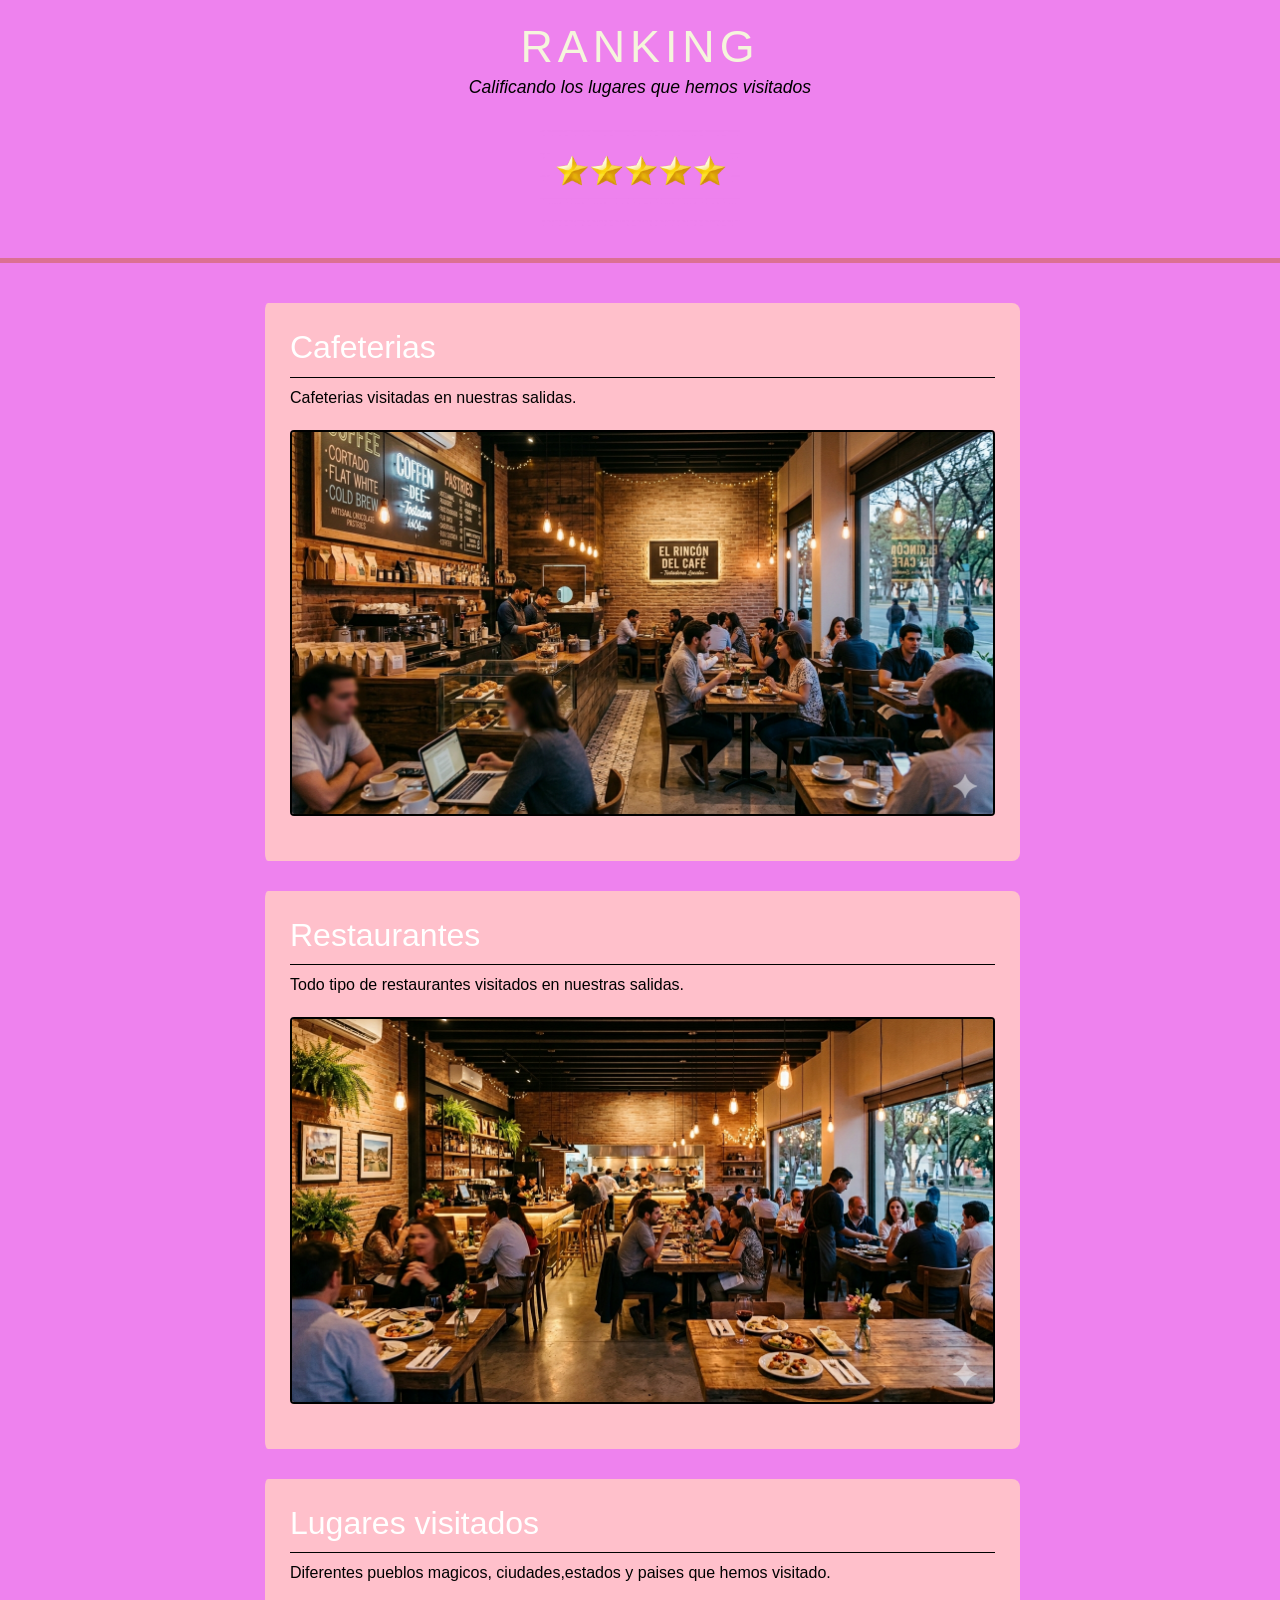
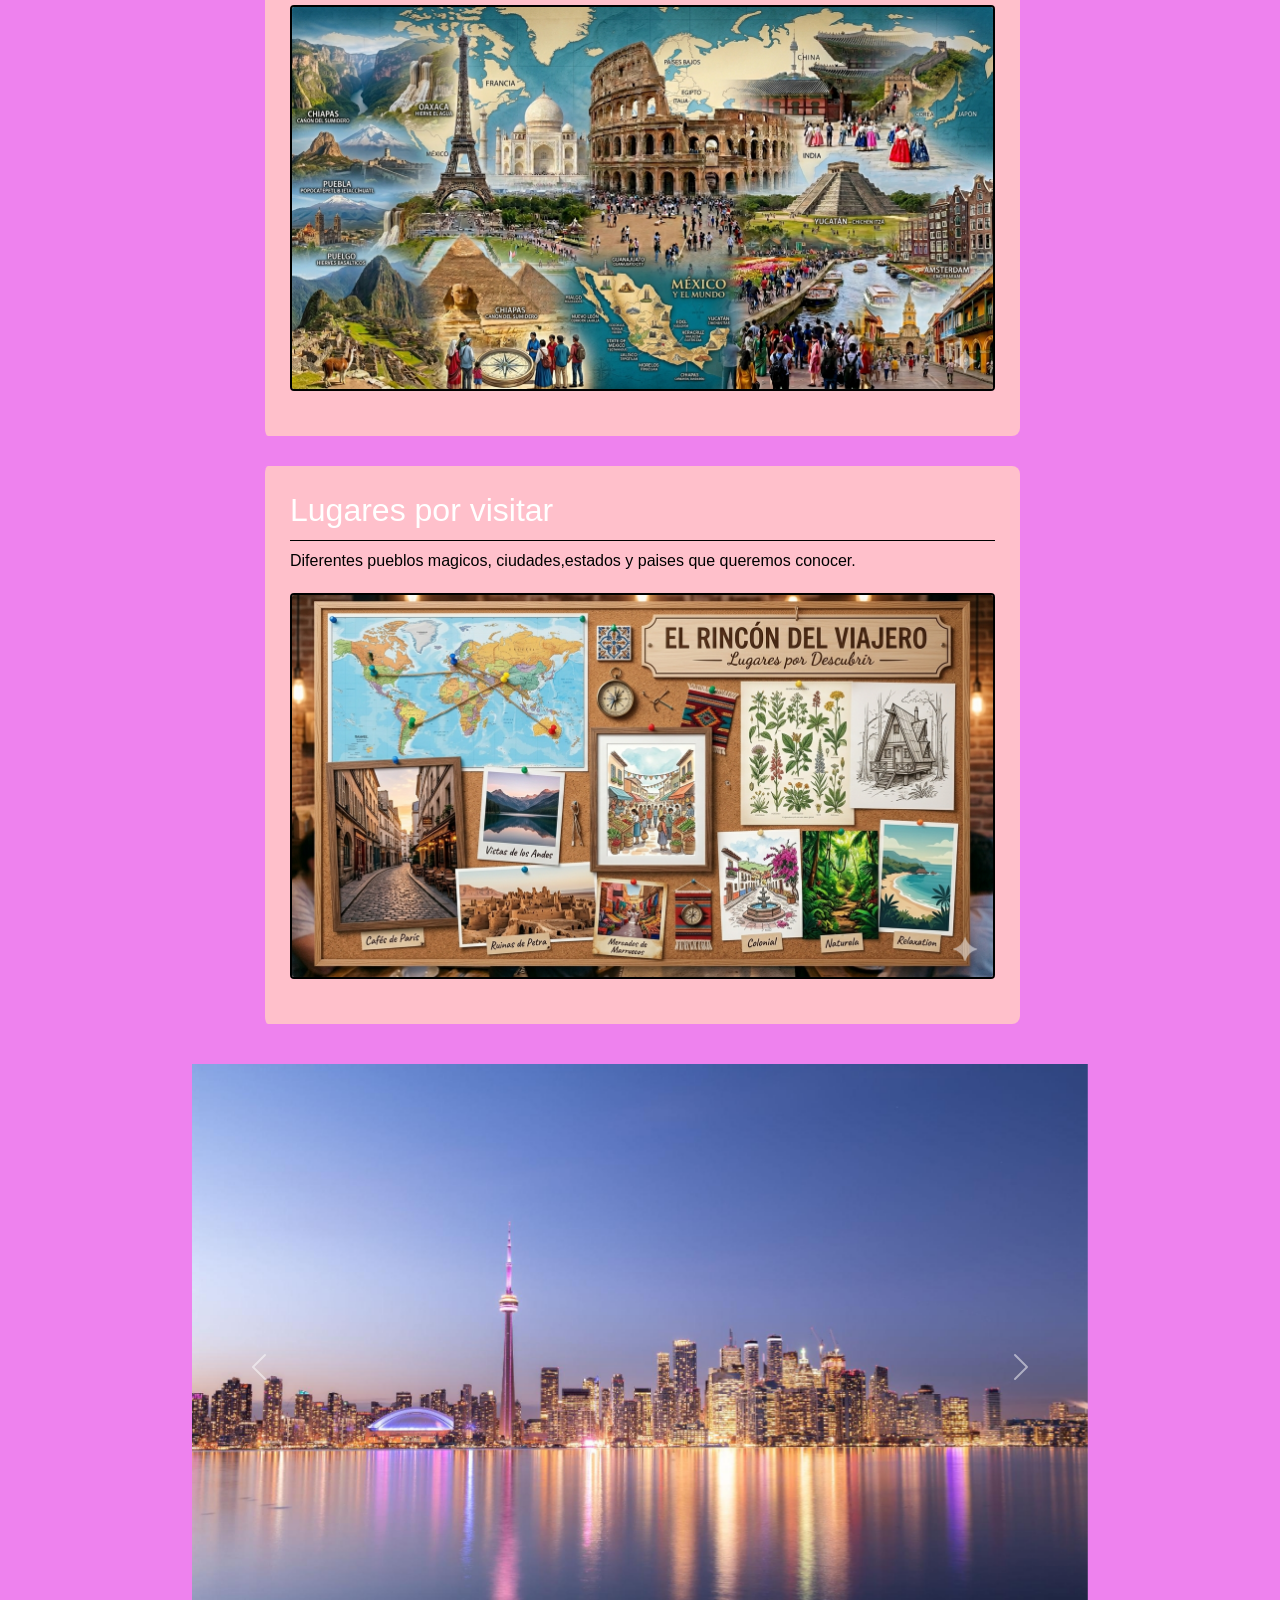
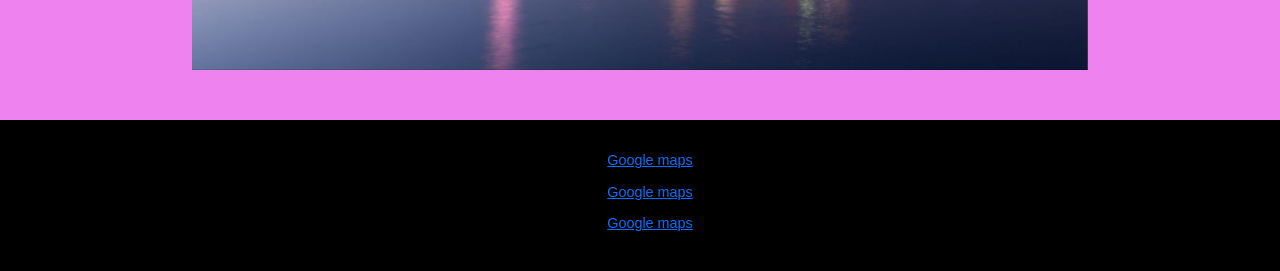
==== garciakarla/index.html @ 4144b0f5 "mi primer commit mi primera carga" ====
<!DOCTYPE html>
<html lang="en">
<head>
    <meta charset="UTF-8">
    <meta name="viewport" content="width=device-width, initial-scale=1.0">
    <title>RANKING</title>
    <link href="https://cdn.jsdelivr.net/npm/bootstrap@5.3.8/dist/css/bootstrap.min.css" rel="stylesheet" integrity="sha384-sRIl4kxILFvY47J16cr9ZwB07vP4J8+LH7qKQnuqkuIAvNWLzeN8tE5YBujZqJLB" crossorigin="anonymous">
    <link rel="stylesheet" href="style.css">
</head>
<body>
    <header>
        <h1>RANKING</h1>
        <p>Calificando los lugares que hemos visitados</p>
        <img src="img/estrellas.webp" alt="" class="logo">
    </header>

    <main>

        <section>
        <h2>Cafeterias</h2>
        <p>Cafeterias visitadas en nuestras salidas.</p>
        <img src="img/cafeteria.png" alt="esta es una imagen de una cafeteria">
        </section>

        <section>
        <h2>Restaurantes</h2>
        <p>Todo tipo de restaurantes visitados en nuestras salidas.</p>
        <img src="img/restaurante.png" alt="esta es una imagen de un restaurante" >
        </section>

        <section>
        <h2>Lugares visitados</h2>
        <p>Diferentes pueblos magicos, ciudades,estados y paises que hemos visitado.</p>
        <img src="img/lugares_visitados.png" alt="esta es una imagen de lugares" >
        </section>
        
        <section>
        <h2>Lugares por visitar</h2>
        <p>Diferentes pueblos magicos, ciudades,estados y paises que queremos conocer.</p>
        <img src="img/lugares.png" alt="esta es una imagen de meditacion" >
        </section>

    </main>











<div id="carouselExample" class="carousel slide">
  <div class="carousel-inner">
    <div class="carousel-item active">
      <img src="img/canada.jpg" class="d-block w-100" alt="...">
    </div>
    <div class="carousel-item">
      <img src="img/queretaro.webp" class="d-block w-100" alt="...">  
    </div>
    <div class="carousel-item">
      <img src="img/hidalgo.jfif" class="d-block w-100" alt="...">
    </div>
  </div>
  <button class="carousel-control-prev" type="button" data-bs-target="#carouselExample" data-bs-slide="prev">
    <span class="carousel-control-prev-icon" aria-hidden="true"></span>
    <span class="visually-hidden">Previous</span>
  </button>
  <button class="carousel-control-next" type="button" data-bs-target="#carouselExample" data-bs-slide="next">
    <span class="carousel-control-next-icon" aria-hidden="true"></span>
    <span class="visually-hidden">Next</span>
  </button>
</div>



























    <footer>
        <ul>
            <li> <a href="https://www.google.com/maps"> Google maps</a> </li>
            <li> <a href="https://www.google.com/maps"> Google maps</a> </li>
            <li> <a href="https://www.google.com/maps"> Google maps</a> </li>
        </ul>

    </footer>











</body>

<script src="https://cdn.jsdelivr.net/npm/bootstrap@5.3.8/dist/js/bootstrap.bundle.min.js" integrity="sha384-FKyoEForCGlyvwx9Hj09JcYn3nv7wiPVlz7YYwJrWVcXK/BmnVDxM+D2scQbITxI" crossorigin="anonymous"></script>
<script src="https://cdn.jsdelivr.net/npm/@popperjs/core@2.11.8/dist/umd/popper.min.js" integrity="sha384-I7E8VVD/ismYTF4hNIPjVp/Zjvgyol6VFvRkX/vR+Vc4jQkC+hVqc2pM8ODewa9r" crossorigin="anonymous"></script>
<script src="https://cdn.jsdelivr.net/npm/bootstrap@5.3.8/dist/js/bootstrap.min.js" integrity="sha384-G/EV+4j2dNv+tEPo3++6LCgdCROaejBqfUeNjuKAiuXbjrxilcCdDz6ZAVfHWe1Y" crossorigin="anonymous"></script>




</html>
---- garciakarla/style.css ----
body{
    background-color: violet;
    color: black;
    font-family: 'Segoe UI', Tahoma, Geneva, Verdana, sans-serif;
    margin: 0;  /* este margenes por fuera de las imagenes */
    padding: 0; /* este lo vamos checar despues porque es para los margenes por dentro */
    line-height: 1.5;  /* para interlineado  11.6 */
}

header{
    background-color:violet;
    color: beige;
    text-align: center;  /* para alinear texto o imagen*/
    padding: 20px 30px;
    border-bottom: 5px solid palevioletred;
}
header .logo{    /* header espacio punto nombre de la class, para modificar mi imagen de header*/
max-width: 200px;
margin-bottom: 10px;  /*Agrega espacio debajo del elemento*/
display: block;
margin-left: auto;
margin-right: auto;
}

header h1{
    margin:0;
    font-size: 2.8rem;
    text-transform: uppercase; /* para poner mi letras en mayusculas*/
    letter-spacing: 5px; /* Agrega separación entre letras.*/
}

header p{
    color: black;
    font-style: italic;
    font-size: 1.1rem;
    margin-top: 0px; /* Agrega espacio arriba del elemento. 5PX*/
}

main{
    max-width: 800px; 
    margin: 40px auto; /*40*/
    padding: 0 20px;
}

main section{
    background-color: pink;
    padding: 25px;
    margin-bottom: 30px;
    border-radius: 8px;
    border-left: 5px solid violet;
    box-shadow: 0 4px 10px black(0,0,0,0.7);
    overflow: hidden; /* para que si mi imagen esta derramda se quede de una manera bien*/
}

main section h2{
    color: white;
    margin-top: 0;
    border-bottom: 1px solid black;
    padding-bottom: 10px;
}

main section img{
    max-width: 100%;
    height: auto;
    display: block;
    margin: 20px auto;
    border: 2px solid black;
    border-radius: 4px;
}

#carouselExample{
    max-width: 70%;
    margin: 0 auto;
}

footer ul{
    list-style-type: none;
    color: white;
    padding-left: 20px;
}

footer ul li{
    margin-top: 10px;
}
footer{
    text-align: center;
    padding: 20px;
    background-color: black;
    color: black;
    font-size: 0.9rem;
    border-top: 1 px solid black;
    margin-top: 50px;

}
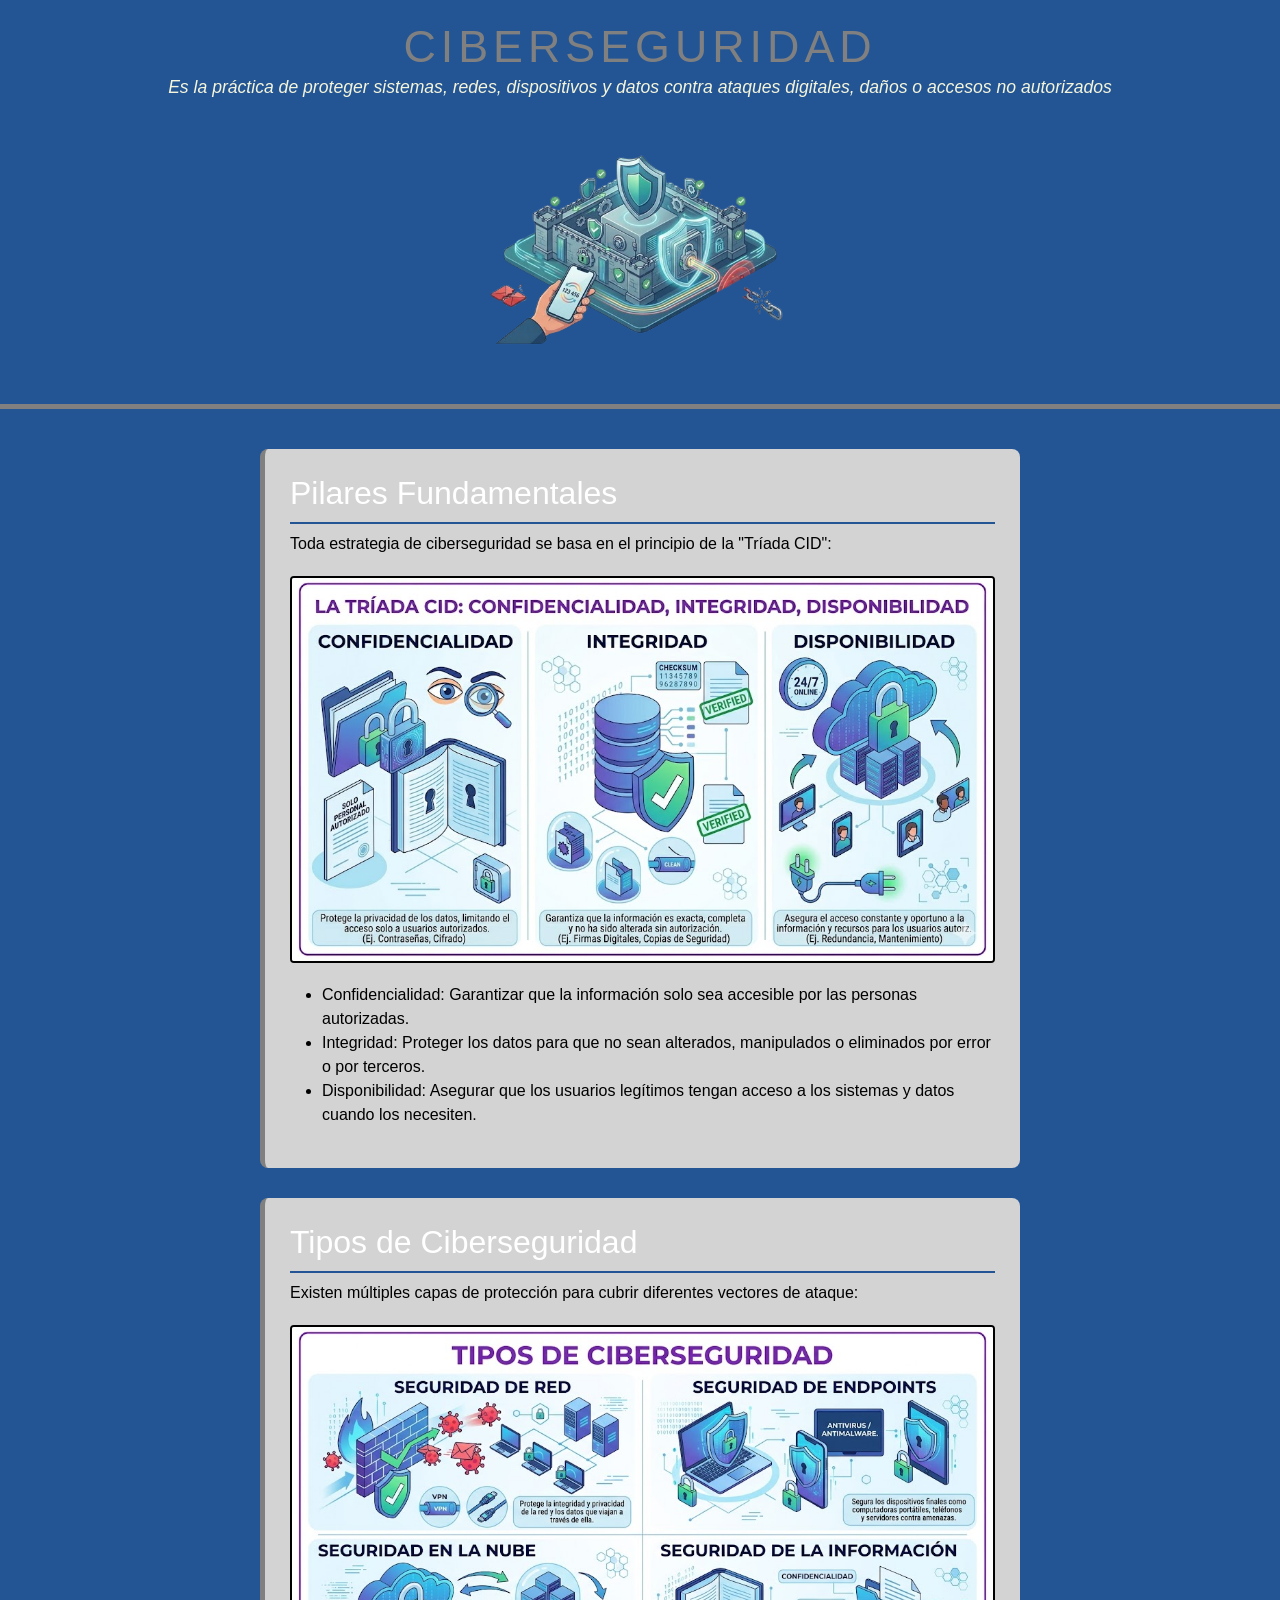
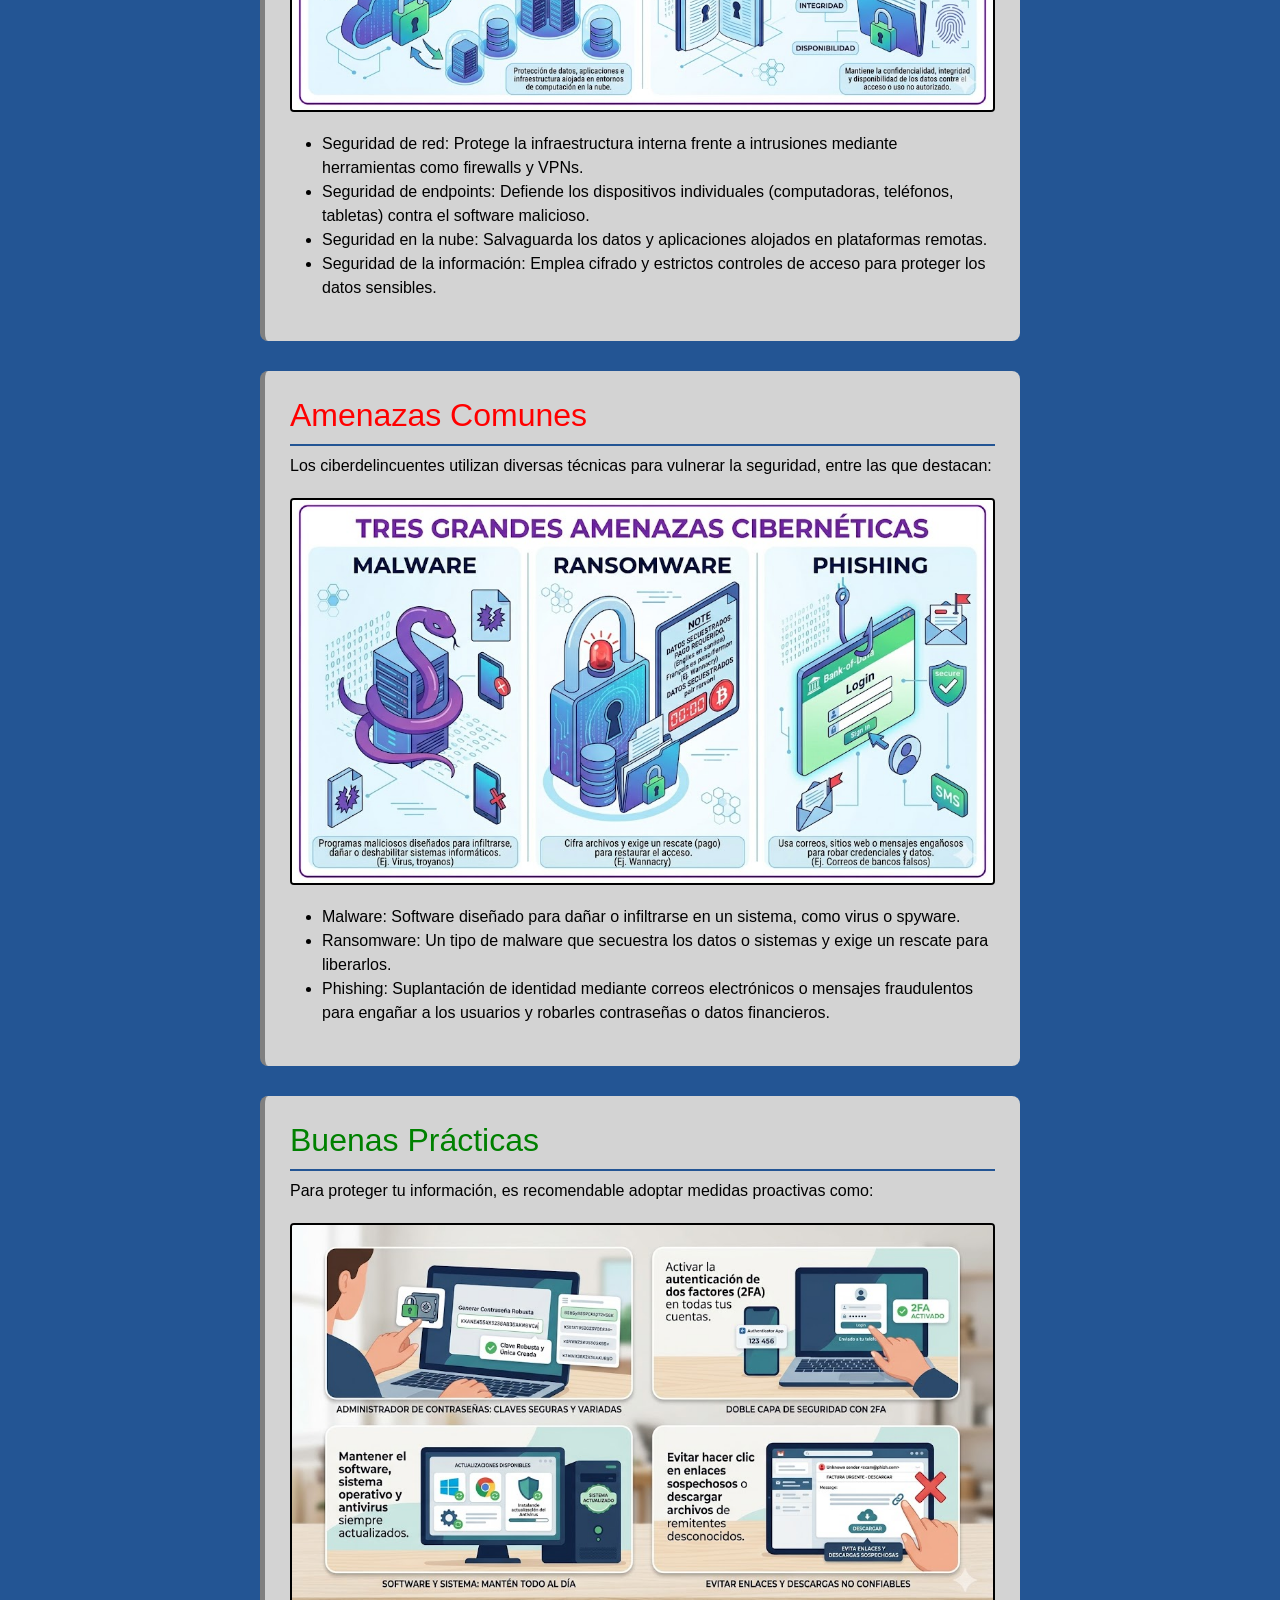
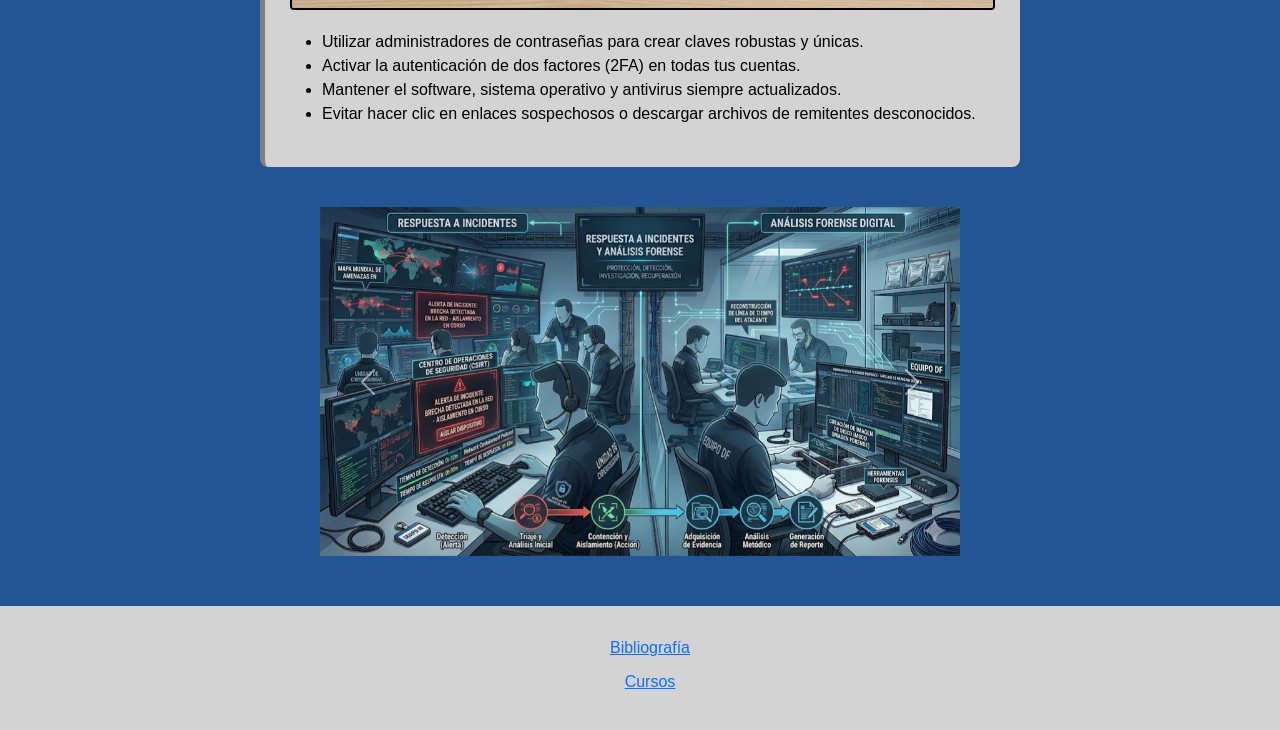
==== commit d12a74e4: "My first commit" ====
--- a/garciakarla/index.html
+++ b/garciakarla/index.html
@@ -3,41 +3,63 @@
 <head>
     <meta charset="UTF-8">
     <meta name="viewport" content="width=device-width, initial-scale=1.0">
-    <title>RANKING</title>
+    <title>CIBERSEGURIDAD</title>
     <link href="https://cdn.jsdelivr.net/npm/bootstrap@5.3.8/dist/css/bootstrap.min.css" rel="stylesheet" integrity="sha384-sRIl4kxILFvY47J16cr9ZwB07vP4J8+LH7qKQnuqkuIAvNWLzeN8tE5YBujZqJLB" crossorigin="anonymous">
     <link rel="stylesheet" href="style.css">
 </head>
 <body>
     <header>
-        <h1>RANKING</h1>
-        <p>Calificando los lugares que hemos visitados</p>
-        <img src="img/estrellas.webp" alt="" class="logo">
+        <h1>CIBERSEGURIDAD</h1>
+        <p>Es la práctica de proteger sistemas, redes, dispositivos y datos contra ataques digitales, daños o accesos no autorizados</p>
+        <img src="img/logo.png" alt="" class="logo">
     </header>
 
     <main>
 
         <section>
-        <h2>Cafeterias</h2>
-        <p>Cafeterias visitadas en nuestras salidas.</p>
-        <img src="img/cafeteria.png" alt="esta es una imagen de una cafeteria">
+        <h2>Pilares Fundamentales</h2>
+        <p>Toda estrategia de ciberseguridad se basa en el principio de la "Tríada CID":</p>
+        <img src="img/pilares.jpg" alt="esta es una imagen de pialres fundamentales de ciberseguridad">
+        <ul>
+            <li>Confidencialidad: Garantizar que la información solo sea accesible por las personas autorizadas.</li>
+            <li>Integridad: Proteger los datos para que no sean alterados, manipulados o eliminados por error o por terceros.</li>
+            <li>Disponibilidad: Asegurar que los usuarios legítimos tengan acceso a los sistemas y datos cuando los necesiten.</li>
+        </ul>
         </section>
 
         <section>
-        <h2>Restaurantes</h2>
-        <p>Todo tipo de restaurantes visitados en nuestras salidas.</p>
-        <img src="img/restaurante.png" alt="esta es una imagen de un restaurante" >
+        <h2>Tipos de Ciberseguridad</h2>
+        <p>Existen múltiples capas de protección para cubrir diferentes vectores de ataque:</p>
+        <img src="img/tipos.jpg" alt="esta es una imagen de tipos de ciberseguridad" >
+        <ul>
+            <li>Seguridad de red: Protege la infraestructura interna frente a intrusiones mediante herramientas como firewalls y VPNs.</li>
+            <li>Seguridad de endpoints: Defiende los dispositivos individuales (computadoras, teléfonos, tabletas) contra el software malicioso.</li>
+            <li>Seguridad en la nube: Salvaguarda los datos y aplicaciones alojados en plataformas remotas.</li>
+            <li>Seguridad de la información: Emplea cifrado y estrictos controles de acceso para proteger los datos sensibles.</li>
+        </ul>
         </section>
 
         <section>
-        <h2>Lugares visitados</h2>
-        <p>Diferentes pueblos magicos, ciudades,estados y paises que hemos visitado.</p>
-        <img src="img/lugares_visitados.png" alt="esta es una imagen de lugares" >
+        <h2 class="distinto">Amenazas Comunes</h2>
+        <p>Los ciberdelincuentes utilizan diversas técnicas para vulnerar la seguridad, entre las que destacan:</p>
+        <img src="img/amenazas.jpg" alt="esta es una imagen de amenazas comunes en la ciberseguridad" >
+          <ul>
+            <li>Malware: Software diseñado para dañar o infiltrarse en un sistema, como virus o spyware.</li>
+            <li>Ransomware: Un tipo de malware que secuestra los datos o sistemas y exige un rescate para liberarlos.</li>
+            <li>Phishing: Suplantación de identidad mediante correos electrónicos o mensajes fraudulentos para engañar a los usuarios y robarles contraseñas o datos financieros.</li>
+        </ul>
         </section>
         
         <section>
-        <h2>Lugares por visitar</h2>
-        <p>Diferentes pueblos magicos, ciudades,estados y paises que queremos conocer.</p>
-        <img src="img/lugares.png" alt="esta es una imagen de meditacion" >
+        <h2 class="distinto2">Buenas Prácticas</h2>
+        <p>Para proteger tu información, es recomendable adoptar medidas proactivas como:</p>
+        <img src="img/buenas_practicas.jpg" alt="esta es una imagen de buenas practicas en la ciberseguridad" >
+            <ul>
+            <li>Utilizar administradores de contraseñas para crear claves robustas y únicas.</li>
+            <li>Activar la autenticación de dos factores (2FA) en todas tus cuentas.</li>
+            <li>Mantener el software, sistema operativo y antivirus siempre actualizados.</li>
+            <li>Evitar hacer clic en enlaces sospechosos o descargar archivos de remitentes desconocidos.</li>
+        </ul>
         </section>
 
     </main>
@@ -55,13 +77,13 @@
 <div id="carouselExample" class="carousel slide">
   <div class="carousel-inner">
     <div class="carousel-item active">
-      <img src="img/canada.jpg" class="d-block w-100" alt="...">
+      <img src="img/analisis_forense.jpg" class="d-block w-100" alt="Esta es una imagen del tema analisis forense digital">
     </div>
     <div class="carousel-item">
-      <img src="img/queretaro.webp" class="d-block w-100" alt="...">  
+      <img src="img/hacking_etico.jpg" class="d-block w-100" alt="Esta es una imagen del tema de hacking etico">  
     </div>
     <div class="carousel-item">
-      <img src="img/hidalgo.jfif" class="d-block w-100" alt="...">
+      <img src="img/seguridad_de_la_informacion.png" class="d-block w-100" alt="Esta es una imagen del tema de seguridad de la informacion">
     </div>
   </div>
   <button class="carousel-control-prev" type="button" data-bs-target="#carouselExample" data-bs-slide="prev">
@@ -102,9 +124,8 @@
 
     <footer>
         <ul>
-            <li> <a href="https://www.google.com/maps"> Google maps</a> </li>
-            <li> <a href="https://www.google.com/maps"> Google maps</a> </li>
-            <li> <a href="https://www.google.com/maps"> Google maps</a> </li>
+            <li> <a href="https://canva.link/t6bdxjbw2kmf3jc"> Bibliografía </a> </li>
+            <li> <a href="https://canva.link/7s1sg6dqvhz1dkt"> Cursos </a> </li>
         </ul>
 
     </footer>
--- a/garciakarla/style.css
+++ b/garciakarla/style.css
@@ -1,5 +1,5 @@
 body{
-    background-color: violet;
+    background-color: #235594;
     color: black;
     font-family: 'Segoe UI', Tahoma, Geneva, Verdana, sans-serif;
     margin: 0;  /* este margenes por fuera de las imagenes */
@@ -8,14 +8,14 @@
 }
 
 header{
-    background-color:violet;
-    color: beige;
+    background-color:#235594;
+    color: gray;
     text-align: center;  /* para alinear texto o imagen*/
     padding: 20px 30px;
-    border-bottom: 5px solid palevioletred;
+    border-bottom: 5px solid grey;
 }
 header .logo{    /* header espacio punto nombre de la class, para modificar mi imagen de header*/
-max-width: 200px;
+max-width: 400px;
 margin-bottom: 10px;  /*Agrega espacio debajo del elemento*/
 display: block;
 margin-left: auto;
@@ -30,7 +30,7 @@
 }
 
 header p{
-    color: black;
+    color: beige;
     font-style: italic;
     font-size: 1.1rem;
     margin-top: 0px; /* Agrega espacio arriba del elemento. 5PX*/
@@ -43,11 +43,11 @@
 }
 
 main section{
-    background-color: pink;
+    background-color: #D3D3D3;
     padding: 25px;
     margin-bottom: 30px;
     border-radius: 8px;
-    border-left: 5px solid violet;
+    border-left: 5px solid gray;
     box-shadow: 0 4px 10px black(0,0,0,0.7);
     overflow: hidden; /* para que si mi imagen esta derramda se quede de una manera bien*/
 }
@@ -55,8 +55,14 @@
 main section h2{
     color: white;
     margin-top: 0;
-    border-bottom: 1px solid black;
+    border-bottom: 2px solid #235594;
     padding-bottom: 10px;
+}
+.distinto {
+  color: red; 
+}
+.distinto2 {
+  color: green; 
 }
 
 main section img{
@@ -69,7 +75,7 @@
 }
 
 #carouselExample{
-    max-width: 70%;
+    max-width: 50%;
     margin: 0 auto;
 }
 
@@ -85,10 +91,10 @@
 footer{
     text-align: center;
     padding: 20px;
-    background-color: black;
-    color: black;
-    font-size: 0.9rem;
-    border-top: 1 px solid black;
+    background-color: #D3D3D3;
+    color: #D3D3D3;
+    font-size: 1.0 rem;
+    border-top: 1 px solid #D3D3D3;
     margin-top: 50px;
 
 }
